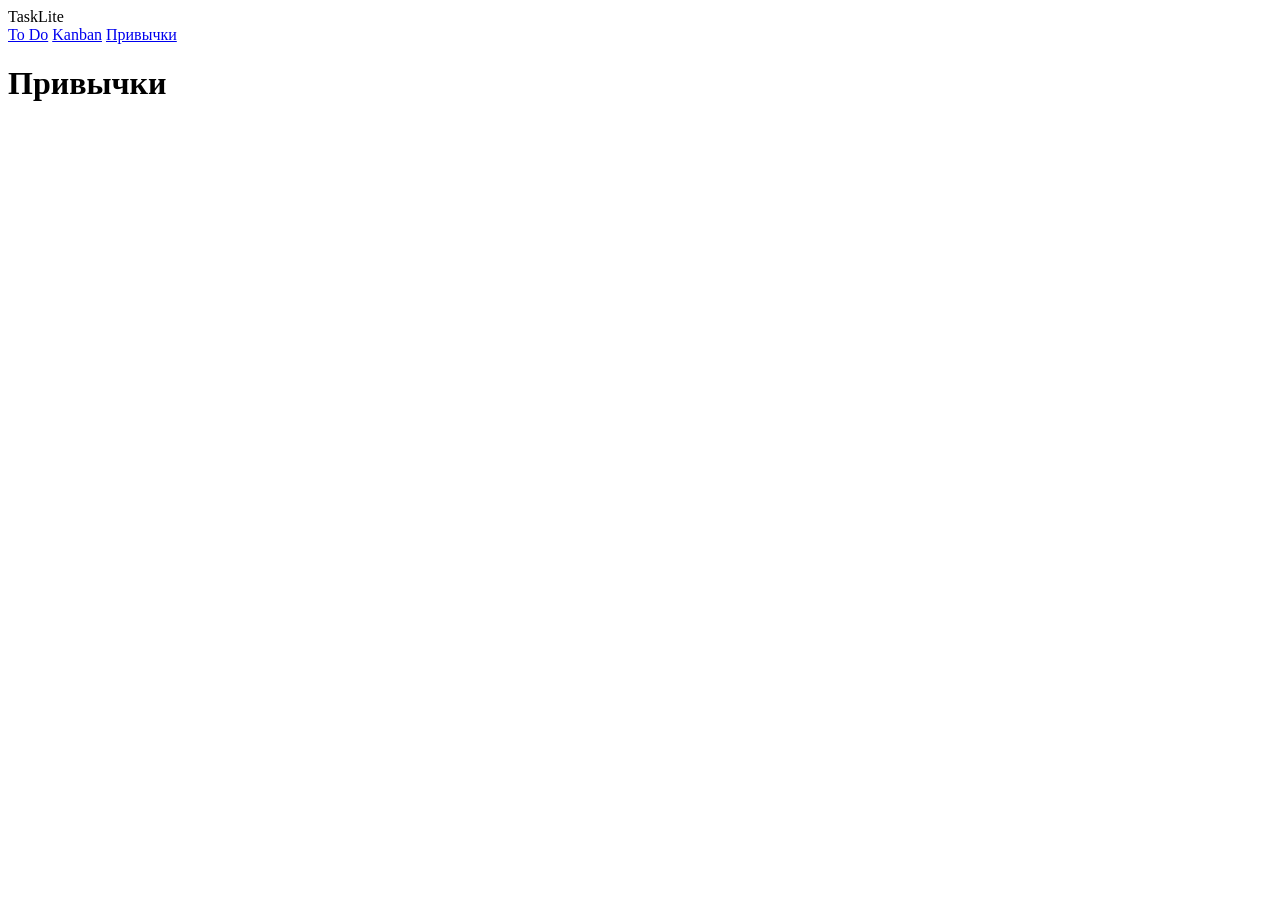
==== habits.html @ 8d18e18f "feat(todo): добавить панель поиска/фильтров/сортировки" ====
<!doctype html>
<html lang="ru">
  <head>
    <meta charset="utf-8" />
    <meta name="viewport" content="width=device-width, initial-scale=1" />
    <title>TaskLite — Habits</title>
    <link rel="stylesheet" href="css/style.css" />
  </head>
  <body class="habits">
    <header class="header">
      <div class="container header__container">
        <div class="header__title">TaskLite</div>
        <nav class="tabs">
          <a href="index.html" class="tab">To Do</a>
          <a href="kanban.html" class="tab">Kanban</a>
          <a href="habits.html" class="tab active">Привычки</a>
        </nav>
      </div>
    </header>
    <main class="container">
      <h1 class="page-title">Привычки</h1>
    </main>
  </body>
</html>
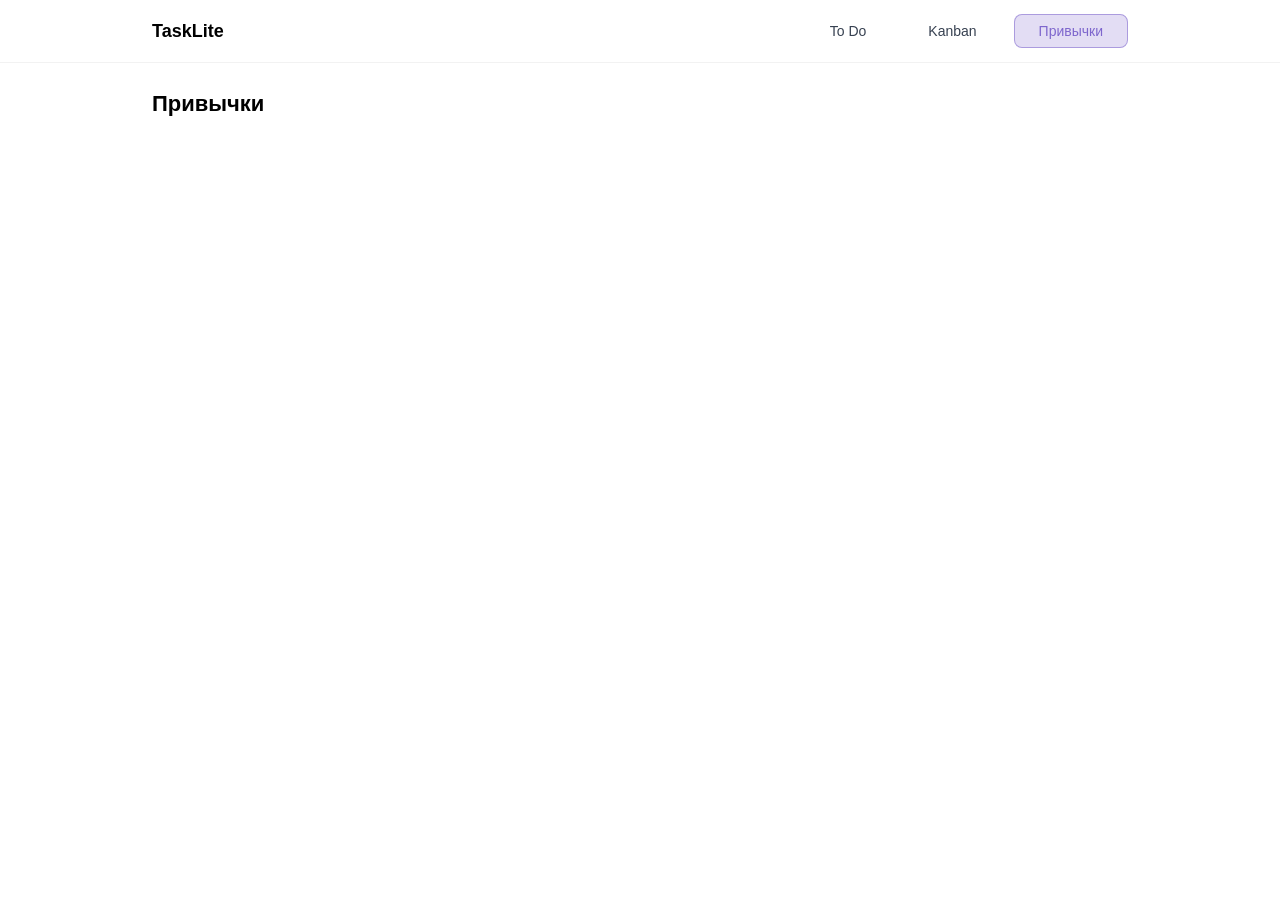
==== commit cce1d698: "final" ====
--- a/habits.html
+++ b/habits.html
@@ -22,3 +22,4 @@
     </main>
   </body>
 </html>
+
--- a/css/style.css
+++ b/css/style.css
@@ -0,0 +1,356 @@
+* { box-sizing: border-box; }
+html, body {
+  margin: 0;
+  font-family: "Inter", sans-serif;
+  height: 100%;
+}
+
+.container{
+    max-width: 1024px;
+    margin: 0 auto;
+    padding: 0 24px;
+}
+.container-task{
+    display: flex;
+    flex-direction: column;
+    justify-content: space-between;
+    gap: 10px;
+}
+.header{
+    position: sticky;
+    top: 0;
+    z-index: 10;
+    border-bottom: 1px solid rgba(0, 0, 0, .05);
+    background: rgba(255, 255, 255, .65);
+}
+
+.header__container{
+    display: flex;
+    align-items: center;
+    justify-content: space-between;
+    padding-top: 14px;
+    padding-bottom: 14px;
+}
+
+.header__title{
+    font-size: 18px;
+    font-weight: 700;
+}
+
+.tabs{
+    display: flex;
+    gap: 12px;
+}
+
+.tab{
+    text-decoration: none;
+    background-color: transparent;
+    border: 1px solid transparent;
+    border-radius: 8px;
+    padding: 8px 24px;
+    font-size: 14px;
+    font-weight: 500;
+    cursor: pointer;
+    color: #374151;
+}
+
+.tab.active{
+    background: #e3ddf4;
+    border: 1px solid rgba(126, 102, 205, 0.55);
+    color: #7e66cd;
+}
+
+.todo {
+  background:
+    radial-gradient(1200px 900px at 20% 25%, #ebe6f5 0%, transparent 60%),
+    radial-gradient(1200px 900px at 80% 35%, #f6eee4 0%, transparent 60%),
+    radial-gradient(1200px 900px at 50% 85%, #e6eef6 0%, transparent 60%),
+    linear-gradient(#f6f3f9, #fbfaf8);
+  background-attachment: fixed;
+}
+.kanban {
+  background:
+    radial-gradient(1200px 900px at 20% 25%, #d3f3f6 0%, transparent 60%),
+    radial-gradient(1200px 900px at 80% 35%, #f6f4e4 0%, transparent 60%),
+    radial-gradient(1200px 900px at 50% 85%, #e6f6f4 0%, transparent 60%),
+    linear-gradient(#f6f3f9, #fbfaf8);
+  background-attachment: fixed;
+}
+.page-title {
+    font-size: 22px;
+    font-weight: 600;
+    margin: 28px 0 20px;
+}
+
+.tabs__item {
+    padding: 10px 15px;
+    border: 1px solid rgba(30, 10, 60, 0.12);
+    border-radius: 8px;
+    font-size: 14px;
+    font-weight: 500;
+    background: #fff;
+    color: #5e5472;
+    cursor: pointer;
+    transition: background .2s, color .2s, border-color .2s;
+}
+
+.tabs__item:hover{
+    background: #f6f4ff;
+    border-color: rgba(30, 10, 60, 0.2);
+    color: #735cc6;
+}
+.tabs__item:active {
+    background: #e9e5f9;
+    border-color: #735cc6;
+    color: #5d47aa;
+}
+.tabs__item--active{
+    background: #efeaff;
+    border-color: #cfc6f5;
+    color: #735cc6;
+}
+.toolbar__tabs{
+  margin-top: 10px;
+  margin-bottom: 10px;
+}
+.toolbar__sort {
+  padding: 10px 28px 10px 10px;
+  font-size: 14px;
+  border: 1px solid rgba(30, 10, 60, 0.12);
+  border-radius: 8px;
+  background: #fff;
+  font-weight: 500;
+  color: #5e5472;
+}
+
+.task{
+    display: flex;
+    justify-content: space-between;
+    flex-direction: column;
+    gap: 8px;
+    align-items: center;
+    padding: 10px 12px;
+    border-radius: 8px;
+    margin-bottom: 15px;
+    background: #fff;
+    border: 1px solid rgba(30, 10, 60, 0.12);
+}
+.task__todo{
+    display: flex;
+    justify-content: space-between;
+    flex-direction: row;
+    gap: 8px;
+    align-items: center;
+    padding: 10px 12px;
+    border-radius: 8px;
+    margin-bottom: 15px;
+    background: #fff;
+    border: 1px solid rgba(30, 10, 60, 0.12);
+}
+
+.task__title{
+    font-size: 14px;
+    font-weight: 700;
+    margin-bottom: 4px;
+    color: #221c2a;
+}
+
+.task__meta{
+    font-size: 12px;
+    color: #8a8398;
+}
+
+.task__actions{
+    display: flex;
+    align-items: center;
+    gap: 8px; 
+}
+.task__action:hover {
+  background: #f6f4ff;
+  border-color: rgba(30, 10, 60, 0.2);
+  box-shadow: 0 6px 12px rgba(126, 102, 205, 0.18);
+}
+.task__action:focus-visible {
+  outline: none;
+  box-shadow: 0 0 0 3px rgba(126, 102, 205, 0.22);
+}
+.task__action:active {
+  transform: translateY(1px);
+}
+.task_icon{
+    width: 14px;
+    height: 14px;
+    display: block;
+}
+
+.task--done .task__title {
+  text-decoration: line-through; 
+  color: #999; 
+}
+.task__action svg {
+  pointer-events: none;
+}
+.input--error {
+  border-color: #cb6e6e;
+  box-shadow: 0 0 4px rgba(203, 110, 110, 0.3);
+}
+.footer-controls{
+    display: flex;
+    align-items: center;
+    justify-content: space-between;
+}
+.button--clear{
+    color: #5d47aa;
+    border: 1px dashed #5d47aa;
+    padding: 5px 8px;
+    border-radius: 8px;
+}
+.button--clear:disabled{
+    color: #636363;
+    background-color: #ededed;
+    border-color: #636363;
+}
+
+
+.board{
+    display: flex;
+    gap: 28px;
+    justify-content: space-between;
+    align-items: flex-start;
+    max-width: 1200px;
+    margin: 0 auto;
+    padding: 20px;
+}
+.column{
+    background: rgba(255, 255, 255, 0.9);
+    border: 1px solid rgba(0, 0, 0, 0.05);
+    border-radius: 16px;
+    width: 320px;
+    display: flex;
+    flex-direction: column;
+    box-shadow: 0 8px 24px rgba(0, 0, 0, 0.04);
+}
+
+.column__header{
+    display: flex;
+    justify-content: space-between;
+    align-items: center;
+    padding: 12px 16px 10px;
+    border-bottom: 1px solid rgba(0, 0, 0, 0.08);
+}
+
+.column__header h2{
+    font-size: 15px;
+    font-weight: 600;
+    padding-left: 8px;
+}
+.column_count{
+    font-size: 13px;
+    color: #64748b;
+}
+
+
+.task-list{
+    display: flex;
+    flex-direction: column;
+    gap: 14px;
+    padding: 14px 16px;
+}
+
+.task.kanban{
+    background: #ffffff;
+    border: 1px solid rgba(0, 0, 0, 0.06);
+    box-shadow: 0 2px 6px rgba(0, 0, 0, 0.04);
+    border-radius: 10px;
+    padding: 16px 18px;
+    display: flex;
+    flex-direction: column;
+    gap: 10px;
+    align-items: flex-start;
+    transition: box-shadow 0.2s, transform 0.15s;
+}
+.task.kanban:hover{
+    transform: translateY(-1px);
+    box-shadow: 0 4px 12px rgba(0, 0, 0, 0.08);
+}
+.column[data-status='todo'] .column__header h2{
+    border-left: 4px solid #3b82f6;
+}
+.column[data-status='in-progress'] .column__header h2{
+    border-left: 4px solid #eab308;
+}
+.column[data-status='done'] .column__header h2{
+    border-left: 4px solid #a78bfa;
+}
+.task__title{
+    font-size: 14px;
+    font-weight: 600;
+    color: #111827;
+    margin: 0;
+    line-height: 1.3;
+}
+.task__desc{
+    font-size: 13px;
+    line-height: 1.45;
+    margin: 0;
+    padding-bottom: 10px;
+    word-wrap: break-word;
+    border-bottom: 1px solid rgba(0, 0, 0, 0.06);
+    color: #4b5563;
+}
+.task__footer{
+    display: flex;
+    justify-content: space-between;
+    align-items: center;
+    width: 100%;
+}
+.add-task{
+    padding: 8px 15px;
+    border-radius: 10px;
+    background-color: #EFF4FD;
+    color:#5784EF;
+    border: 1px dotted #5784EF;
+    margin: 10px;
+}
+.add-task:hover{
+    background-color: #d1e0f8;
+}
+.task__label {
+    font-size: 14px;
+    padding: 4px 7px;
+    white-space: nowrap;
+    border-radius: 9px;
+}
+.task__date {
+    font-size: 14px;
+    color: #7f8791;
+    padding-left: 7px;
+    white-space: nowrap;
+}
+.high {
+    background-color: #FFE2E2;
+    color: #C43B3A;
+}
+.low {
+    background-color: #DCFCE7;
+    color: #156534;
+}
+.medium {
+    background-color: #FEF3C7;
+    color: #92400D;
+}
+.task.kanban.dragging{
+    opacity: 0.6;
+    transform: scale(0.95);
+    cursor: grabbing;
+    box-shadow: 0 4px 14px rgba(0, 0, 0, 0.12);
+}
+.column.drag-over{
+    background: rgba(255, 255, 255, 0.95);
+    box-shadow: 0px 16px 32px 9px rgba(255, 255, 255, 0.2);
+    border-color: rgba(37, 99, 235, 0.3);
+    transition: box-shadow 0.2s, background 0.2, border-color 0.2s;
+}
+.column.drag-over .column__header h2{
+    border-left-color: #1da652;
+}
